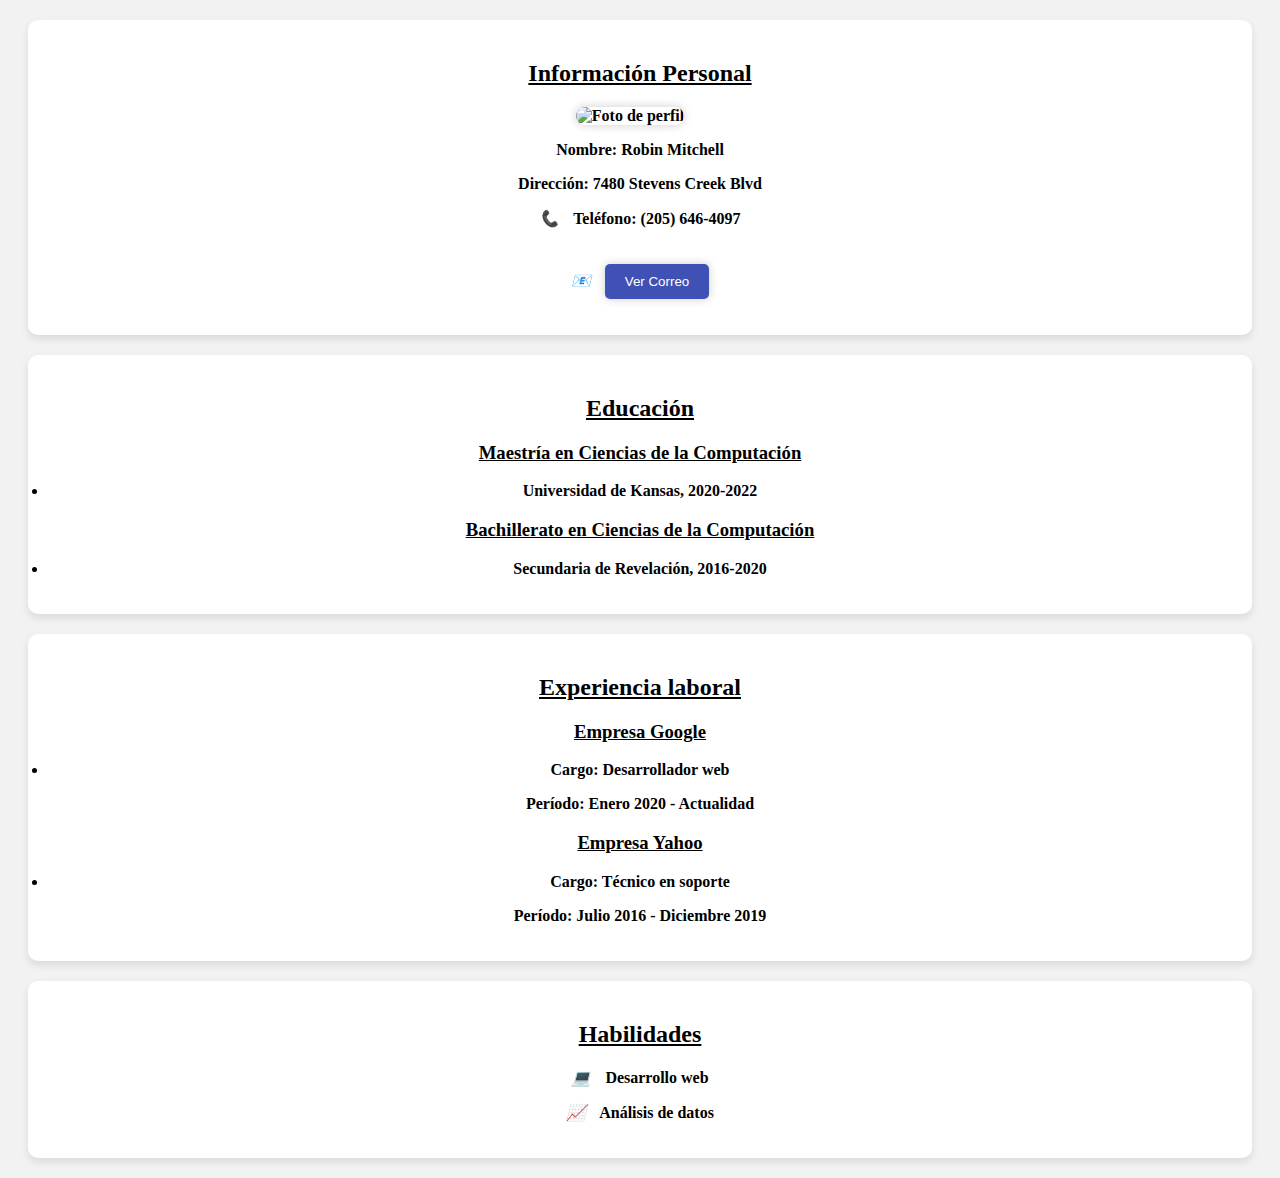
==== index.html @ a8744964 "first commit" ====
<!DOCTYPE html>
<html lang="es">
<head>
    <meta charset="UTF-8">
    <meta http-equiv="X-UA-Compatible" content="IE=edge">
    <meta name="viewport" content="width=device-width, initial-scale=1.0">
    <title>Proyecto Final</title>
    <link rel="stylesheet" type="text/css" href="css/estilos.css">
</head>
<body>
    <div class="section">
        <h2>Información Personal</h2>
        <p>
            <img src="https://randomuser.me/api/portraits/women/81.jpg" alt="Foto de perfil" >
            <p>Nombre: Robin Mitchell</p>
            <p>Dirección: 7480 Stevens Creek Blvd</p>
            <p><i class="icon">📞</i> Teléfono: (205) 646-4097</p>
            <p><i class="icon">📧</i> <button onclick="showEmail()">Ver Correo</button></p>
      </div>
      <div class="section">
        <h2>Educación</h2>
        <h3>Maestría en Ciencias de la Computación</h3>
        <p>
            <li>Universidad de Kansas, 2020-2022</li>
        </p>
        <h3>Bachillerato en Ciencias de la Computación</h3>
        <p>
            <li>Secundaria de Revelación, 2016-2020</li>
        </p>
      </div>
      <div class="section">
        <h2>Experiencia laboral</h2>
        <h3>Empresa Google</h3>
        <p><li>Cargo: Desarrollador web</li></p>
        <p>Período: Enero 2020 - Actualidad</p>
        <h3>Empresa Yahoo</h3>
        <p><li>Cargo: Técnico en soporte</li></p>
        <p>Período: Julio 2016 - Diciembre 2019</p>
      </div>
      <div class="section">
        <h2>Habilidades</h2>
        <p>
          <i class="icon">💻</i> Desarrollo web
        </p>
        <p>
          <i class="icon">📈</i> Análisis de datos
        </p>
      </div>
      <script src = "JS/function.js"></script>
</body>
</html>
---- css/estilos.css ----
body {
  flex-direction: row;
  justify-content: center;
  text-align: center;
  font-weight: bold
}
body {
  background-color: #f2f2f2;
}
h1, h2, h3 {
  font-weight: bold;
  text-align: center;
  text-decoration: underline;
}
.icon {
  padding-right: 10px;
}
.section {
  margin: 20px;
  padding: 20px;
  border-radius: 10px;
  background-color: #fff;
  box-shadow: 0 4px 8px rgba(0,0,0,0.1);
}
img {
  width: 200px;
  height: 200px;
  border-radius: 50px;
  margin-right: 20px;
  float: center;
  box-shadow: 0px 0px 10px #CCC;
}
.personal-info {
  text-align: center ;
  padding-left: 20px;
  background-color: #F0F0F0;
  border-radius: 10px;
  padding: 20px;
  display: flex;
  flex-direction: column;
  align-items: center;
  
}
button {
  padding: 10px 20px;
  background-color: #3F51B5;
  color: white;
  border: none;
  border-radius: 5px;
  cursor: pointer;
  margin-top: 20px;
  box-shadow: 0px 0px 10px #CCC;
}
 @import url('https://fonts.googleapis.com/css2?family=Open+Sans:ital,wght@0,300;0,400;0,600;0,700;1,300;1,400;1,600;1,700&display=swap');
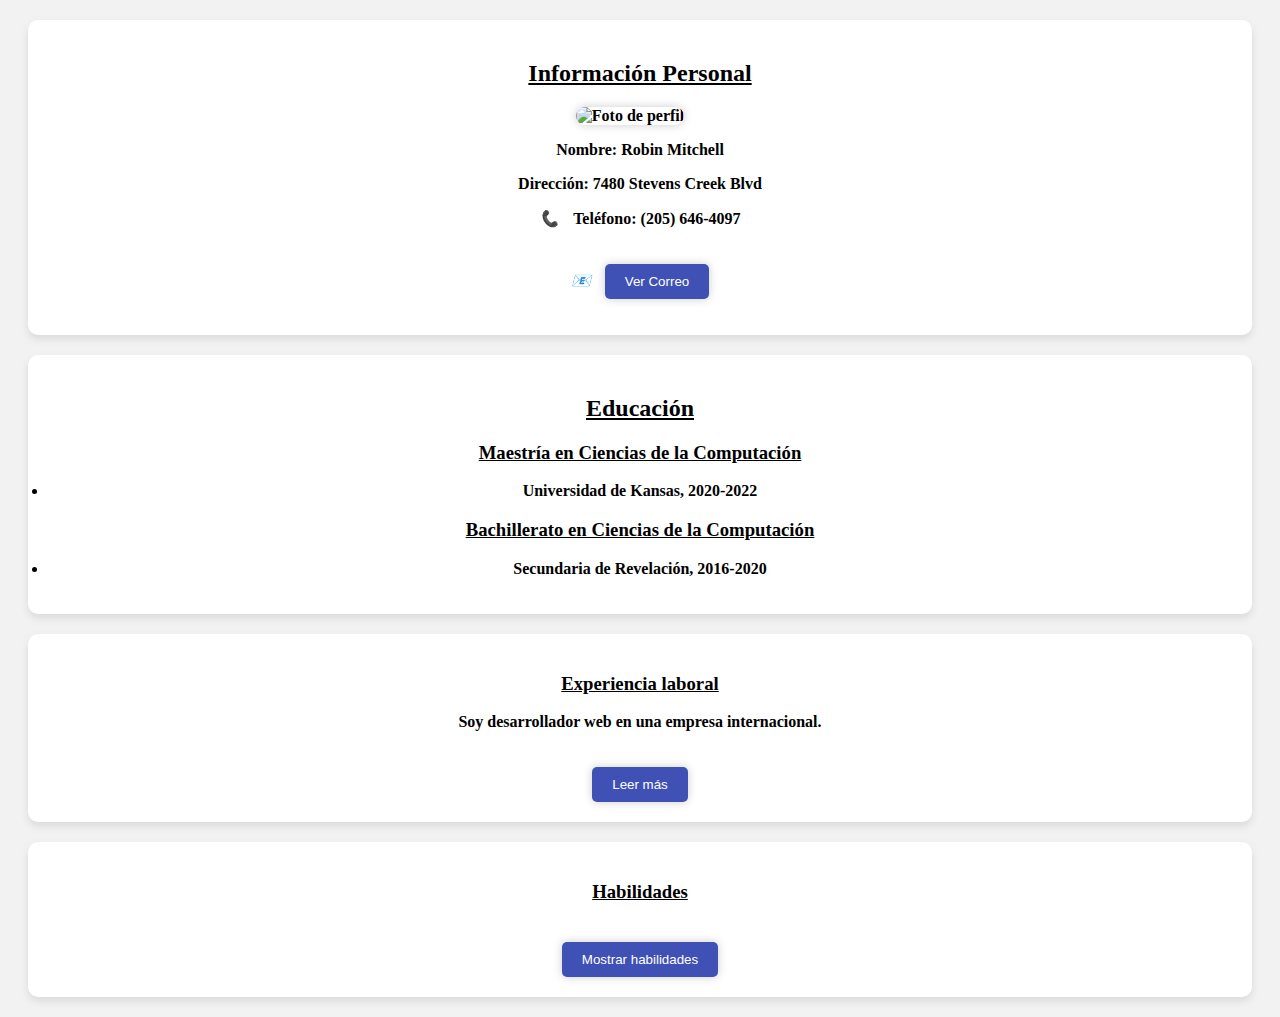
==== commit f0e090ca: "Mi Primer Commit" ====
--- a/index.html
+++ b/index.html
@@ -29,23 +29,35 @@
         </p>
       </div>
       <div class="section">
-        <h2>Experiencia laboral</h2>
-        <h3>Empresa Google</h3>
-        <p><li>Cargo: Desarrollador web</li></p>
-        <p>Período: Enero 2020 - Actualidad</p>
-        <h3>Empresa Yahoo</h3>
-        <p><li>Cargo: Técnico en soporte</li></p>
-        <p>Período: Julio 2016 - Diciembre 2019</p>
+        <div>
+          <h3>Experiencia laboral</h3>
+          <p>Soy desarrollador web en una empresa internacional.</p>
+          <button onclick="expandirInfo('expLaboral')">Leer más</button>
+          <div id="expLaboral" style="display:none;">
+            <p>Trabajé en equipo para crear aplicaciones web utilizando tecnologías como HTML, CSS, JavaScript, y ReactJS. También colaboré en la optimización de la interfaz de usuario y en la implementación de nuevas funcionalidades. Me aseguré de que todas las soluciones fueran escalables y estuvieran bien documentadas para facilitar su mantenimiento en el futuro.</p>
+            <ul>
+              <h3>Empresa Google</h3>
+              <p>Cargo: Desarrollador web</p>
+              <p>Período: Enero 2020 - Actualidad</p>
+              <h3>Empresa Yahoo</h3>
+              <p>Cargo: Técnico en soporte</p>
+              <p>Período: Julio 2016 - Diciembre 2019</p>
+            </ul>
+          </div>
+        </div>
+              
       </div>
       <div class="section">
-        <h2>Habilidades</h2>
-        <p>
-          <i class="icon">💻</i> Desarrollo web
-        </p>
-        <p>
-          <i class="icon">📈</i> Análisis de datos
-        </p>
+        <div>
+          <h3>Habilidades</h3>
+          <button onclick="mostrarHabilidades()">Mostrar habilidades</button>
+          <ul id="listaHabilidades" style="display:none;">
+            <i class="icon">💻</i> Desarrollo web
+            <i class="icon">📈</i> Análisis de datos
+            <i class="icon">📈</i> Estadisticas
+          </ul>
+        </div>
       </div>
       <script src = "JS/function.js"></script>
-</body>
+    </body>
 </html>